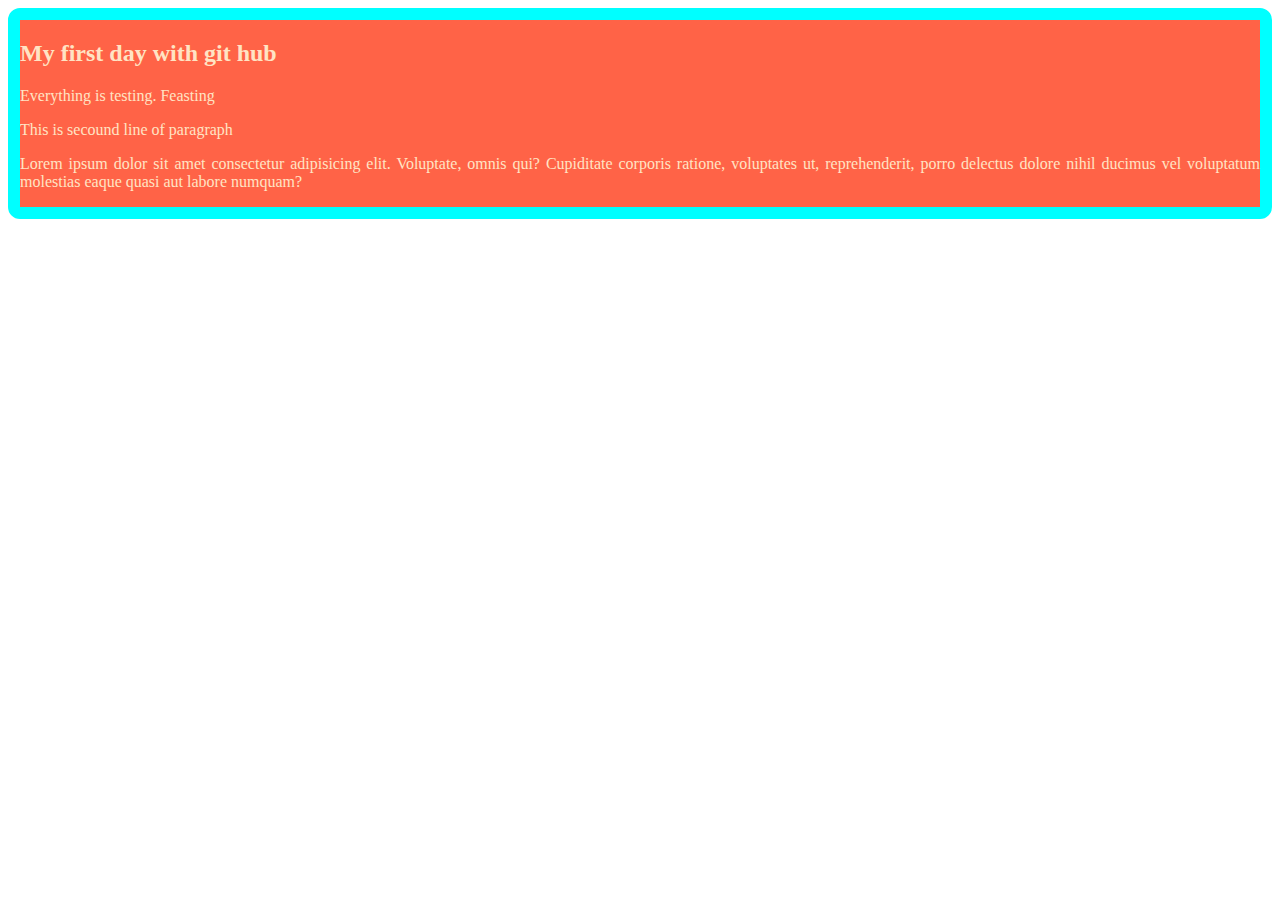
==== cappu.html @ 173046ef "added the first bolg" ====
<!DOCTYPE html>
<html lang="en">
<head>
    <meta charset="UTF-8">
    <meta name="viewport" content="width=device-width, initial-scale=1.0">
    <title>Document</title>
    <link rel="stylesheet" href="cappu external.css"
</head>
<body>
    <div>

        <h2>My first day with git hub</h2>
        <p> Everything is testing. Feasting</p>
        <p>This is secound line of paragraph</p>
        <p>Lorem ipsum dolor sit amet consectetur adipisicing elit. Voluptate, omnis qui? Cupiditate corporis ratione, voluptates ut, reprehenderit, porro delectus dolore nihil ducimus vel voluptatum molestias eaque quasi aut labore numquam?</p>
    </div>
</body>
</html>
---- cappu external.css ----
div{ color:bisque; background-color: tomato;
border:12px solid aqua;
border-radius: 12px;
text-align:justify;
padding: 10;}
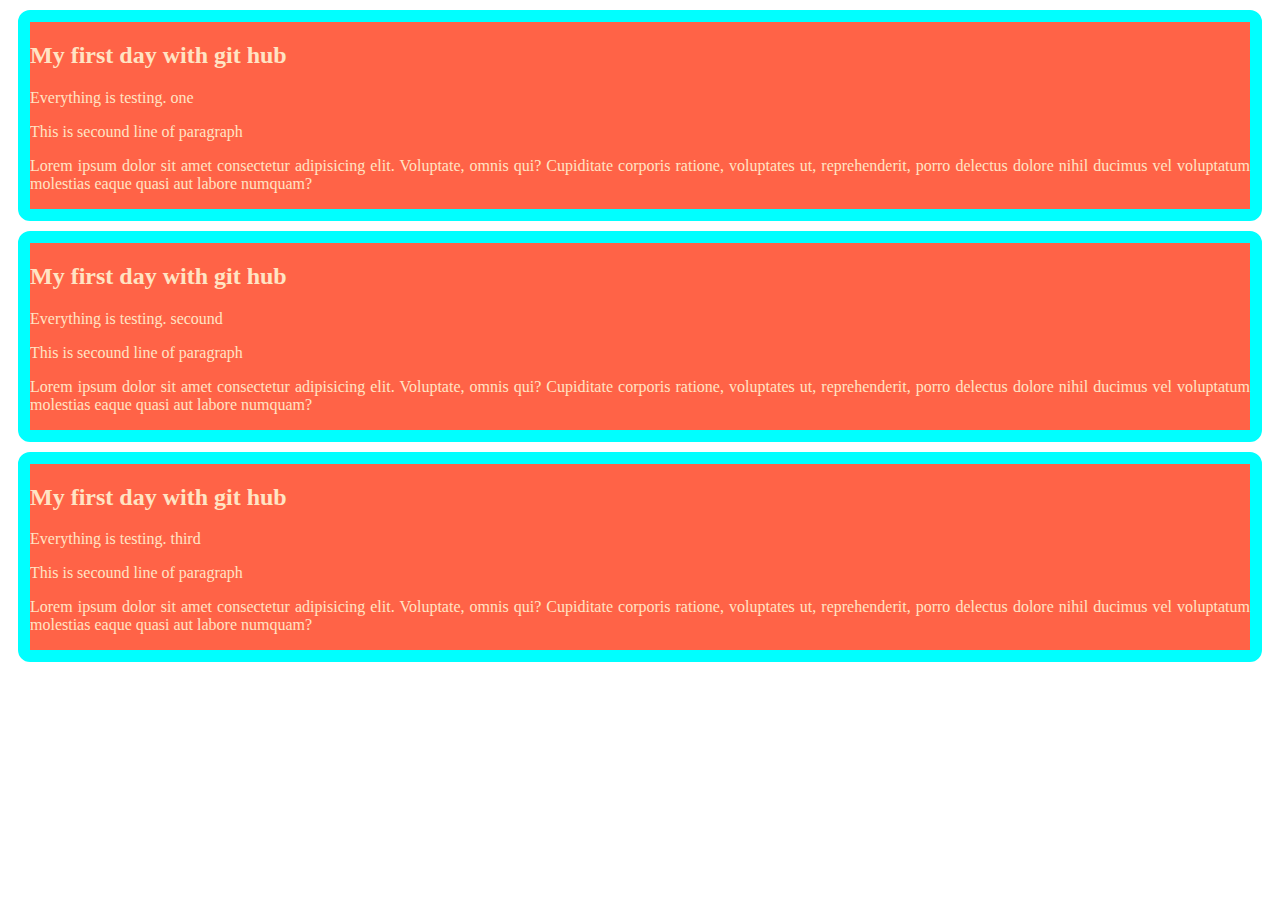
==== commit a4765708: "added secound blog" ====
--- a/cappu.html
+++ b/cappu.html
@@ -10,7 +10,21 @@
     <div>
 
         <h2>My first day with git hub</h2>
-        <p> Everything is testing. Feasting</p>
+        <p> Everything is testing. one</p>
+        <p>This is secound line of paragraph</p>
+        <p>Lorem ipsum dolor sit amet consectetur adipisicing elit. Voluptate, omnis qui? Cupiditate corporis ratione, voluptates ut, reprehenderit, porro delectus dolore nihil ducimus vel voluptatum molestias eaque quasi aut labore numquam?</p>
+    </div>
+    <div>
+
+        <h2>My first day with git hub</h2>
+        <p> Everything is testing. secound</p>
+        <p>This is secound line of paragraph</p>
+        <p>Lorem ipsum dolor sit amet consectetur adipisicing elit. Voluptate, omnis qui? Cupiditate corporis ratione, voluptates ut, reprehenderit, porro delectus dolore nihil ducimus vel voluptatum molestias eaque quasi aut labore numquam?</p>
+    </div>
+    <div>
+
+        <h2>My first day with git hub</h2>
+        <p> Everything is testing. third</p>
         <p>This is secound line of paragraph</p>
         <p>Lorem ipsum dolor sit amet consectetur adipisicing elit. Voluptate, omnis qui? Cupiditate corporis ratione, voluptates ut, reprehenderit, porro delectus dolore nihil ducimus vel voluptatum molestias eaque quasi aut labore numquam?</p>
     </div>
--- a/cappu external.css
+++ b/cappu external.css
@@ -2,4 +2,5 @@
 border:12px solid aqua;
 border-radius: 12px;
 text-align:justify;
-padding: 10;}+padding: 10;
+margin: 10px;}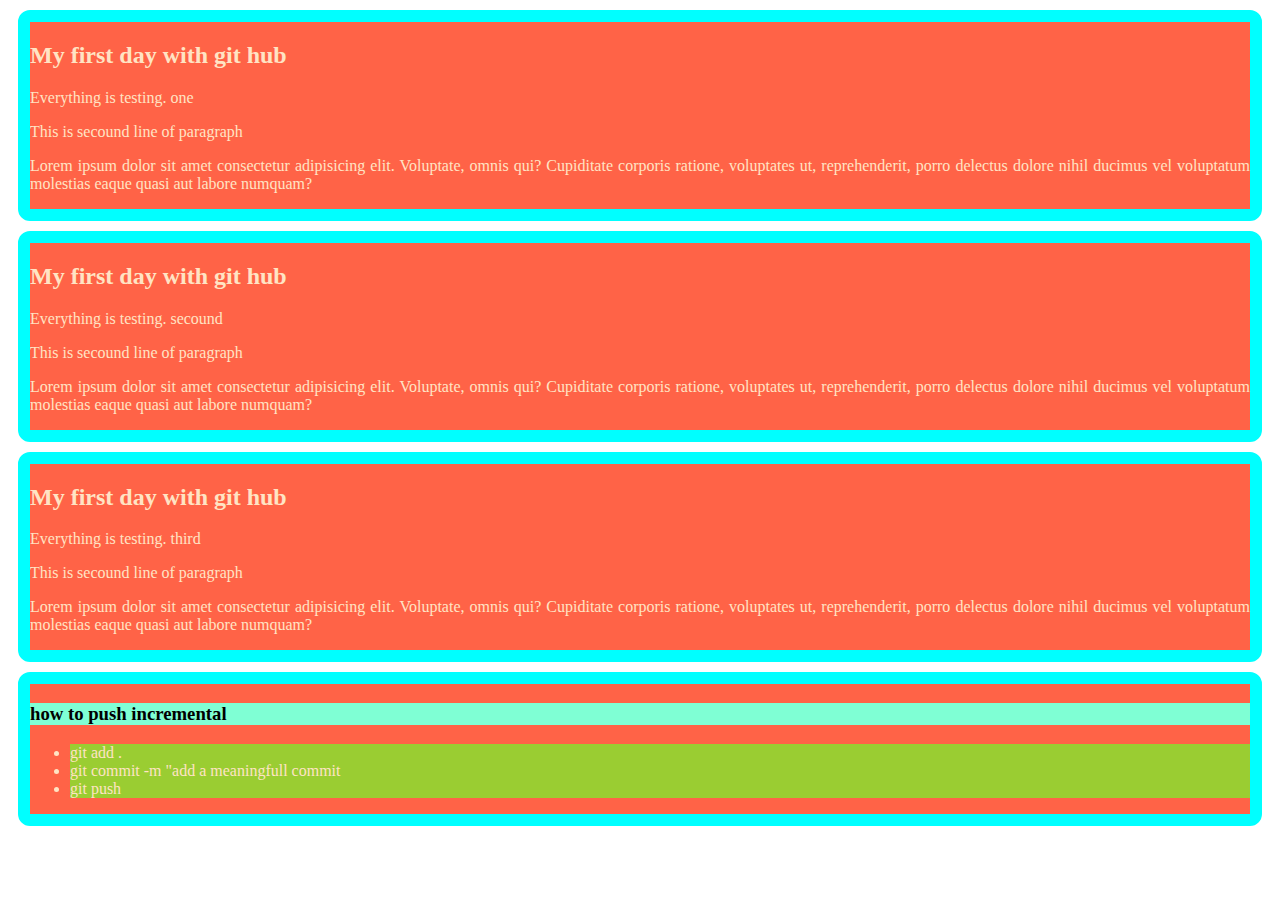
==== commit 51d90ce8: "secound commit" ====
--- a/cappu.html
+++ b/cappu.html
@@ -28,5 +28,13 @@
         <p>This is secound line of paragraph</p>
         <p>Lorem ipsum dolor sit amet consectetur adipisicing elit. Voluptate, omnis qui? Cupiditate corporis ratione, voluptates ut, reprehenderit, porro delectus dolore nihil ducimus vel voluptatum molestias eaque quasi aut labore numquam?</p>
     </div>
+    <div>
+        <h3>how to push incremental</h3>
+    <ul>
+        <li>git add .</li>
+        <li>git commit -m "add a meaningfull commit</li>
+        <li>git push</li>
+    </ul>
+    </div>
 </body>
 </html>--- a/cappu external.css
+++ b/cappu external.css
@@ -3,4 +3,6 @@
 border-radius: 12px;
 text-align:justify;
 padding: 10;
-margin: 10px;}+margin: 10px;}
+h3{ background-color: aquamarine; color: black;}
+li{ background-color: yellowgreen;}